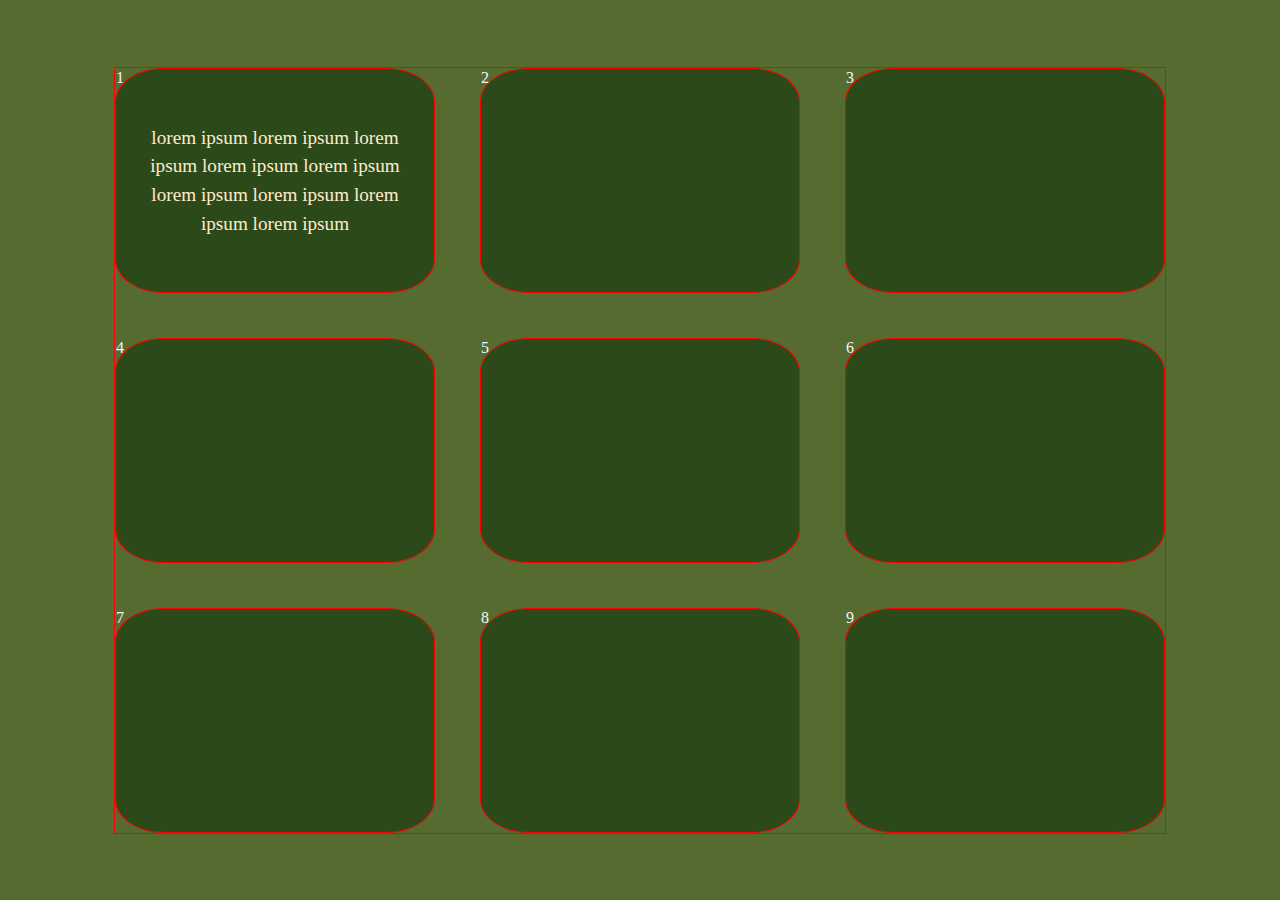
==== index.html @ eb94a6a6 "Fix typo in index filename" ====
<!DOCTYPE html>
<html lang="en">
  <head>
    <meta charset="UTF-8" />
    <link rel="stylesheet" href="style.css" />
    <script src="script.js" defer></script>
    <title>Red Border Chest</title>
  </head>
  <body>
    <div class="container">
      <div class="grid">
        <div class="grid-item">
          1
          <p>
            lorem ipsum lorem ipsum lorem ipsum lorem ipsum lorem ipsum lorem
            ipsum lorem ipsum lorem ipsum lorem ipsum
          </p>
        </div>
        <div class="grid-item">2</div>
        <div class="grid-item">3</div>
        <div class="grid-item">4</div>
        <div class="grid-item">5</div>
        <div class="grid-item">6</div>
        <div class="grid-item">7</div>
        <div class="grid-item">8</div>
        <div class="grid-item">9</div>
      </div>
    </div>
  </body>
</html>
---- style.css ----
body {
  margin: 0;
  background-color: darkolivegreen;
  color: aliceblue;
}

.container {
  display: flex;
  min-height: 100vh;
  justify-content: center;
  align-items: center;
}

.grid {
  border: 1px solid red;
  display: grid;
  grid-template: 25vh 25vh 25vh / 25vw 25vw 25vw;
  row-gap: 5vh;
  column-gap: 5vh;
}

.grid > div {
  border: 1px solid red;
  border-radius: 15%;
  background-color: rgba(16, 51, 11, 0.6);
}

p {
  color: blanchedalmond;
  font-size: larger;
  line-height: 1.5em;
  text-align: center;
  padding: 2vh 2vw;
  word-spacing: 120%;
}
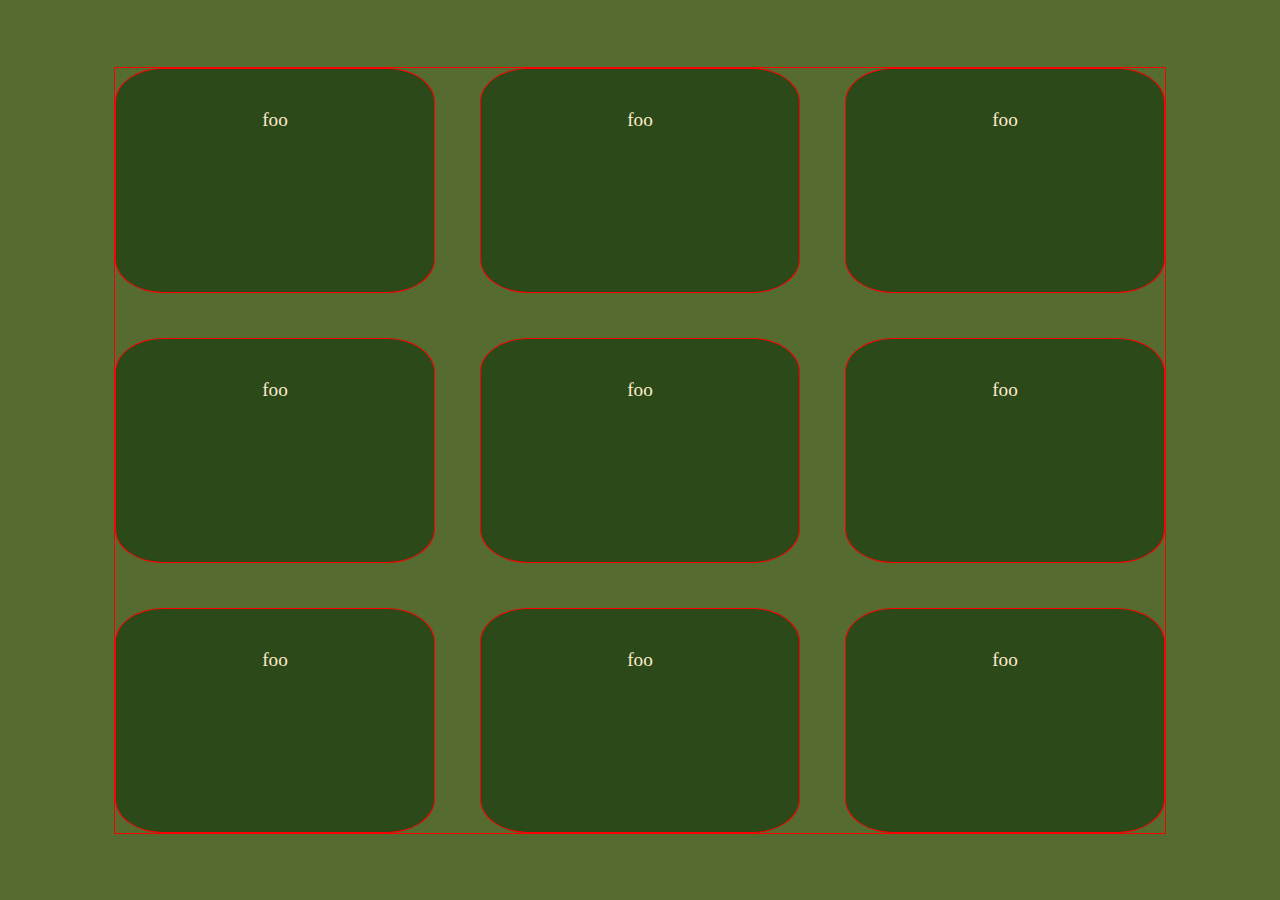
==== commit d9289508: "Refactor for maintainability/cleanliness" ====
--- a/index.html
+++ b/index.html
@@ -9,21 +9,6 @@
   <body>
     <div class="container">
       <div class="grid">
-        <div class="grid-item">
-          1
-          <p>
-            lorem ipsum lorem ipsum lorem ipsum lorem ipsum lorem ipsum lorem
-            ipsum lorem ipsum lorem ipsum lorem ipsum
-          </p>
-        </div>
-        <div class="grid-item">2</div>
-        <div class="grid-item">3</div>
-        <div class="grid-item">4</div>
-        <div class="grid-item">5</div>
-        <div class="grid-item">6</div>
-        <div class="grid-item">7</div>
-        <div class="grid-item">8</div>
-        <div class="grid-item">9</div>
       </div>
     </div>
   </body>
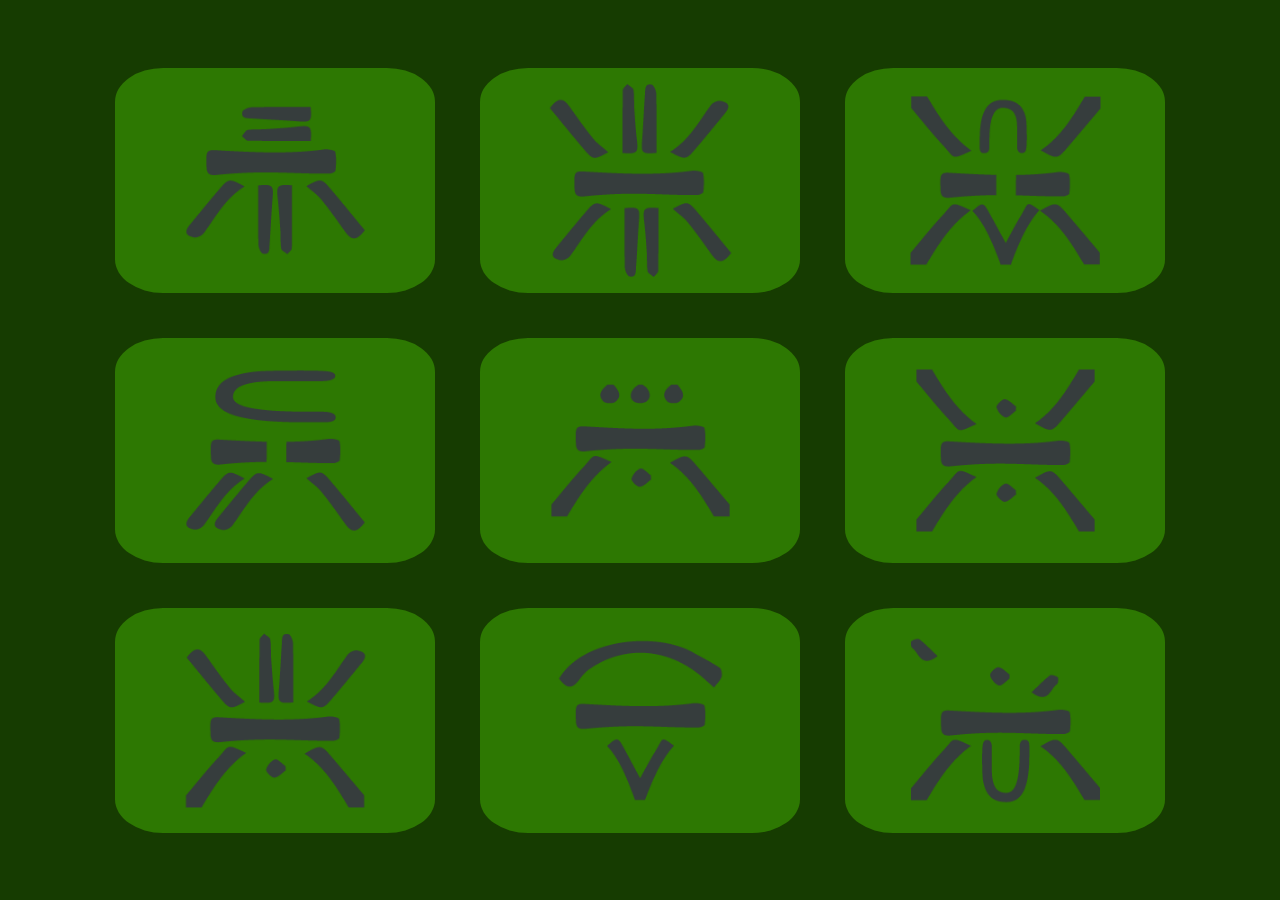
==== commit cbff86f2: "Replace placeholder content" ====
--- a/index.html
+++ b/index.html
@@ -8,8 +8,7 @@
   </head>
   <body>
     <div class="container">
-      <div class="grid">
-      </div>
+      <div class="grid"></div>
     </div>
   </body>
 </html>
--- a/style.css
+++ b/style.css
@@ -1,6 +1,6 @@
 body {
   margin: 0;
-  background-color: darkolivegreen;
+  background-color: #163c01;
   color: aliceblue;
 }
 
@@ -12,7 +12,6 @@
 }
 
 .grid {
-  border: 1px solid red;
   display: grid;
   grid-template: 25vh 25vh 25vh / 25vw 25vw 25vw;
   row-gap: 5vh;
@@ -20,14 +19,27 @@
 }
 
 .grid > div {
-  border: 1px solid red;
+  display: flex;
   border-radius: 15%;
-  background-color: rgba(16, 51, 11, 0.6);
+  justify-content: center;
+}
+
+.symbol {
+  background-color: #2d7802;
+}
+
+.description {
+  background-color: #276902;
+}
+
+img {
+  max-width: 100%;
+  max-height: 100%;
 }
 
 p {
   color: blanchedalmond;
-  font-size: larger;
+  font-size: x-large;
   line-height: 1.5em;
   text-align: center;
   padding: 2vh 2vw;
